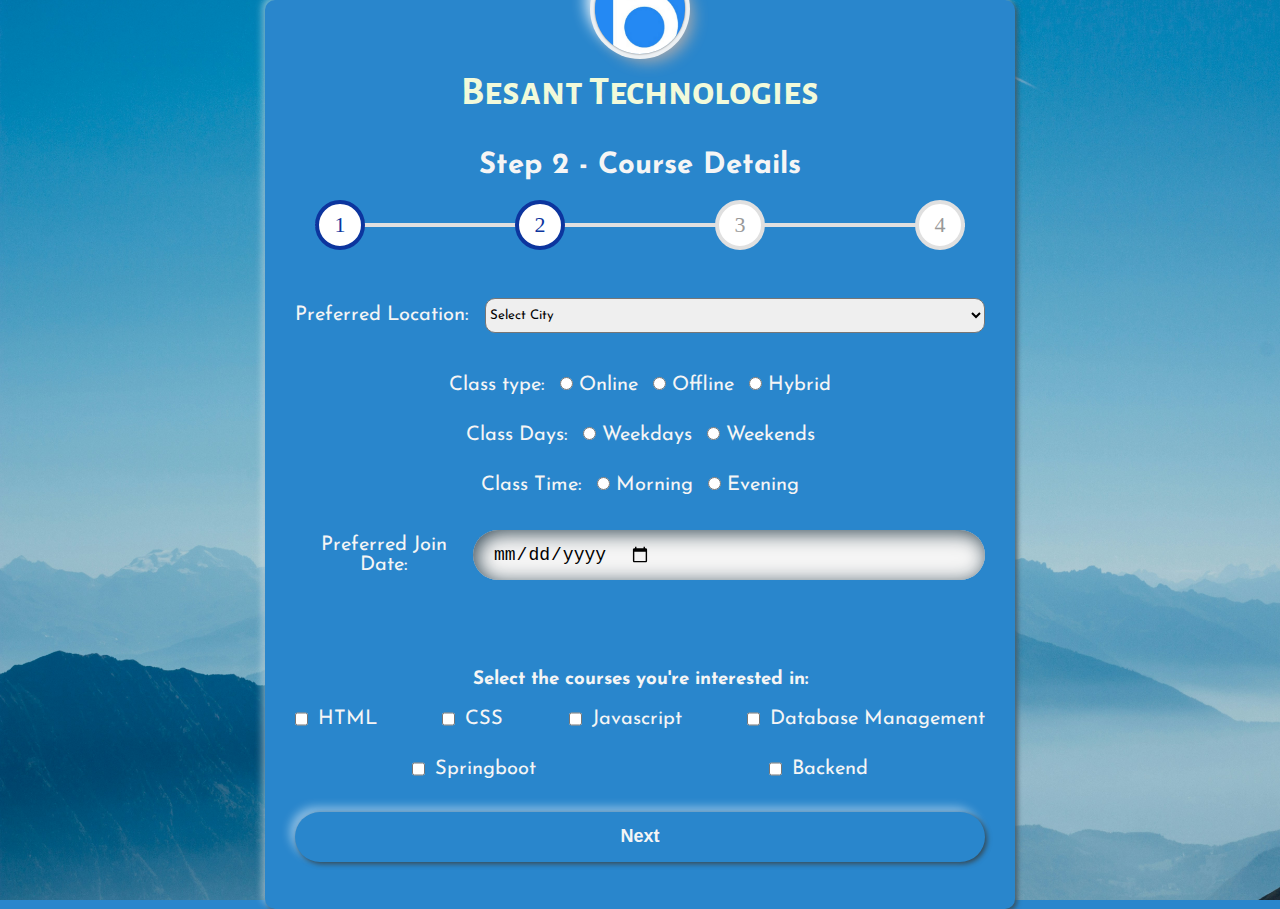
==== page.html @ 96fd52ec "Add files via upload" ====
<!DOCTYPE html>
<html lang="en">
<head>
    <meta charset="UTF-8">
    <meta name="viewport" content="width=device-width, initial-scale=1.0">
    <link rel="stylesheet" href="./assets/style.css">
    <link rel="preconnect" href="https://fonts.googleapis.com">
    <link rel="preconnect" href="https://fonts.gstatic.com" crossorigin>
    <link href="https://fonts.googleapis.com/css2?family=Alegreya+Sans+SC:ital,wght@0,100;0,300;0,400;0,500;0,700;0,800;0,900;1,100;1,300;1,400;1,500;1,700;1,800;1,900&family=Josefin+Sans:ital,wght@0,100..700;1,100..700&family=Mukta:wght@200;300;400;500;600;700;800&display=swap" rel="stylesheet">
    <title>Besant Registration</title>
</head>
<body>
    <div class="mainContainer">
        <img src="./assets/logo.jpeg" alt="Besant Logo" class="logoimg"> 
        <div class="logoText">Besant Technologies</div>
        <div class="heading">
            <h3>Step 2 - Course Details</h3>
        </div>
        <div class="progress">
                <div class="steps">
                  <span class="circle active">1</span>
                  <span class="circle active">2</span>
                  <span class="circle">3</span>
                  <span class="circle">4</span>
                    <div class="progress-bar">
                    <span class="indicator"></span>
                    </div>
                    </div>
        </div>

        <form action="./payment.html" autocomplete="off" target="_self">
            <div class="field">
                <label for="location">Preferred Location:</label>
                <select id="location" name="location">
                    <option value="select">Select City</option>
                    <option value="bangalore">Bangalore</option>
                    <option value="chennai">Chennai</option>
                    <option value="hyderabad">Hyderabad</option>
                    <option value="mumbai">Mumbai</option>
                </select>
            </div> 
            
            <div class="gender">
                <p>Class type:</p>
                <label>
                <input type="radio" name="gender" value="online"> Online
                </label>
                <label>
                <input type="radio" name="gender" value="offline"> Offline
                </label>
                <label>
                <input type="radio" name="gender" value="hybrid"> Hybrid
                </label>                
            </div>
            <div class="gender">
                <p>Class Days:</p>
                <label>
                <input type="radio" name="gender" value="Weekdays"> Weekdays
                </label>
                <label>
                <input type="radio" name="gender" value="Weekends"> Weekends
                </label>           
            </div>
            <div class="gender">
                <p>Class Time:</p>
                <label>
                <input type="radio" name="gender" value="Morning"> Morning
                </label>
                <label>
                <input type="radio" name="gender" value="Evening"> Evening
                </label>           
            </div>
            <div class="field">
                <label for="doj">Preferred Join Date:</label>
                <input type="date" name="doj" id="doj" required style="background-color: whitesmoke; color: black; display: flex; justify-content: first baseline;"> 
            </div>
            <h3>Select the courses you're interested in:</h3>
            <div class="checks">
                <label><input type="checkbox" name="option" value="HTML">HTML</label><br>
                <label><input type="checkbox" name="option" value="CSS">CSS</label><br>
                <label><input type="checkbox" name="option" value="Javascript">Javascript</label><br>
                <label><input type="checkbox" name="option" value="Database Management">Database Management</label><br>
                <label><input type="checkbox" name="option" value="Database Management">Springboot</label><br>
                <label><input type="checkbox" name="option" value="Database Management">Backend</label><br>
            </div>

            <div class="field">
                <button type="submit">Next</button>
            </div>
        </form>
    </div>
</body>
</html>
---- assets/style.css ----
*{
    margin:0;
    padding: 0;
    box-sizing: border-box;
}

html,body{
    height: 100%;
    color: whitesmoke;
    
}

body{
    display: grid;
    place-items: center;
    text-align: center;
    background: #2986cc;
    background-image: url(./background.jpg);
    background-size:cover;
    background-repeat: no-repeat;

}

.heading{
  text-align: center;
  font-family: "Josefin Sans", sans-serif;
  font-size: 25px;
  font-weight: 700;

}

.mainContainer{
    width: 750px;    
    max-height: fit-content;
    background: #2986cc;
    border-radius: 10px;
    padding: 40px 30px;
    box-shadow: -3px -3px 7px #ffffff73,
                2px 2px 5px #344955;
    
}

.mainContainer .logoimg {
    width: 90px;
    height: 90px;
    margin-top: -100px;
    border-radius: 50px;
    box-shadow: 
    0px 0px 2px #5f5f5f,
    0px 0px 0px 5px #ecf0f3,
    8px 8px 15px #a7aaaf,
    -8px -8px 15px #ffffff;
}

.logoText{
    font-size: 40px;
    font-weight: 600;
    margin-bottom: 35px;
    margin-top: 10px;
    color: #000;
    font-family: "Alegreya Sans SC", sans-serif;
    color: #F1FADA;

}

form{
    display: flex;
    flex-direction: column;
    align-items: center;
    justify-content: center;
    gap: 0px;
    max-height: fit-content;
    z-index: 1;
}

.field{
    height: 50px;
    width: 100%;
    display: flex;
    justify-content: space-between;
    align-items: center;
    position: relative;
    margin: 20px;
    z-index: 1;
}

.field label{
    font-size: 20px;
    font-weight: 400;
    font-family: "Josefin Sans", sans-serif;
    z-index: 1;
}

.field input{
    height: 100%;
    width: 75%;
    padding-left: 20px;
    font-size: 18px;
    outline: none;
    border: none;
    color: #C7C8CC;
    background: #2986cc;
    border-radius: 25px;
    box-shadow: inset 3px 3px 19px #344955,
                inset -5px -5px 10px #ffffff73;
                z-index: 1;
}

.field input::placeholder{
    color: #C7C8CC;
    font-family: "Mukta", sans-serif;
    z-index: 1;
}

#dob{
    display: flex;
    justify-content: space-between;
    z-index: 1;
}

.gender{
    font-family: "Josefin Sans", sans-serif;
    font-size: 20px;
    display: flex;
    justify-content: space-between;
    align-items: center;
    gap: 15px;
    padding: 15px;
    z-index: 1;
}

.progress {
  display: flex;
  flex-direction: column;
  align-items: center;
  justify-content: center;
  gap: 40px;
  max-width: 100%;
  width: 100%;
  padding: 20px;
  z-index: 2;

}
.progress .steps {
  display: flex;
  width: 100%;
  align-items: center;
  justify-content: space-between;
  position: relative;
}
.steps .circle {
  display: flex;
  align-items: center;
  justify-content: center;
  height: 50px;
  width: 50px;
  color: #999;
  font-size: 22px;
  font-weight: 500;
  border-radius: 50%;
  background: #fff;
  border: 4px solid #e0e0e0;
  z-index: 1;
}
.steps .circle.active {
  border-color: #0C359E;
  color: #0C359E;
}
.steps .progress-bar {
  position: absolute;
  height: 4px;
  width: 100%;
  background: #e0e0e0;
  z-index: 0;
}
.progress-bar .indicator {
  position: absolute;
  height: 100%;
  width: 0%;
  background: #0C359E;
}

button{
    margin: 25px 0 0 0;
    width: 100%;
    height: 50px;
    color: whitesmoke;
    font-size: 18px;
    font-weight: 600;
    background: #2986cc;
    border: none;
    outline: none;
    cursor: pointer;
    border-radius: 25px;
    box-shadow: 2px 2px 5px #344955,
                -5px -5px 10px #ffffff73;
  }
  button:focus{
    color: #3498db;
    box-shadow: inset 2px 2px 5px #344955,
                inset -5px -5px 10px #ffffff73;
  }

select{
  width: 500px;
  font-family: "Josefin Sans", sans-serif;
  height: 35px;
  border-radius: 10px;
}

select>option{
    font-family: "Josefin Sans", sans-serif;

}

form>h3{
    font-family: "Josefin Sans", sans-serif;
    padding: 70px 0px 20px 0px;
}

.checks{
    display: flex;
    flex-wrap: wrap;
    gap: 30px;
    justify-content: space-between;
    font-family: "Josefin Sans", sans-serif;
    font-size: 20px;
    width: 100%;
}

.checks>label{
    display: flex;
    justify-content: space-between;
    gap: 10px;
}

.checks>input{
    transform: scale(1.5);
}

.paymentSelect>input{
  display: flex;
  justify-content: center;
  align-items: center;
}
.paymentlogo{
  height: 75px;
}

.finalText{
  font-family: "Josefin Sans", sans-serif;
  display: flex;
  flex-direction: column;
  gap: 50px;
  padding-bottom: 50px;
}
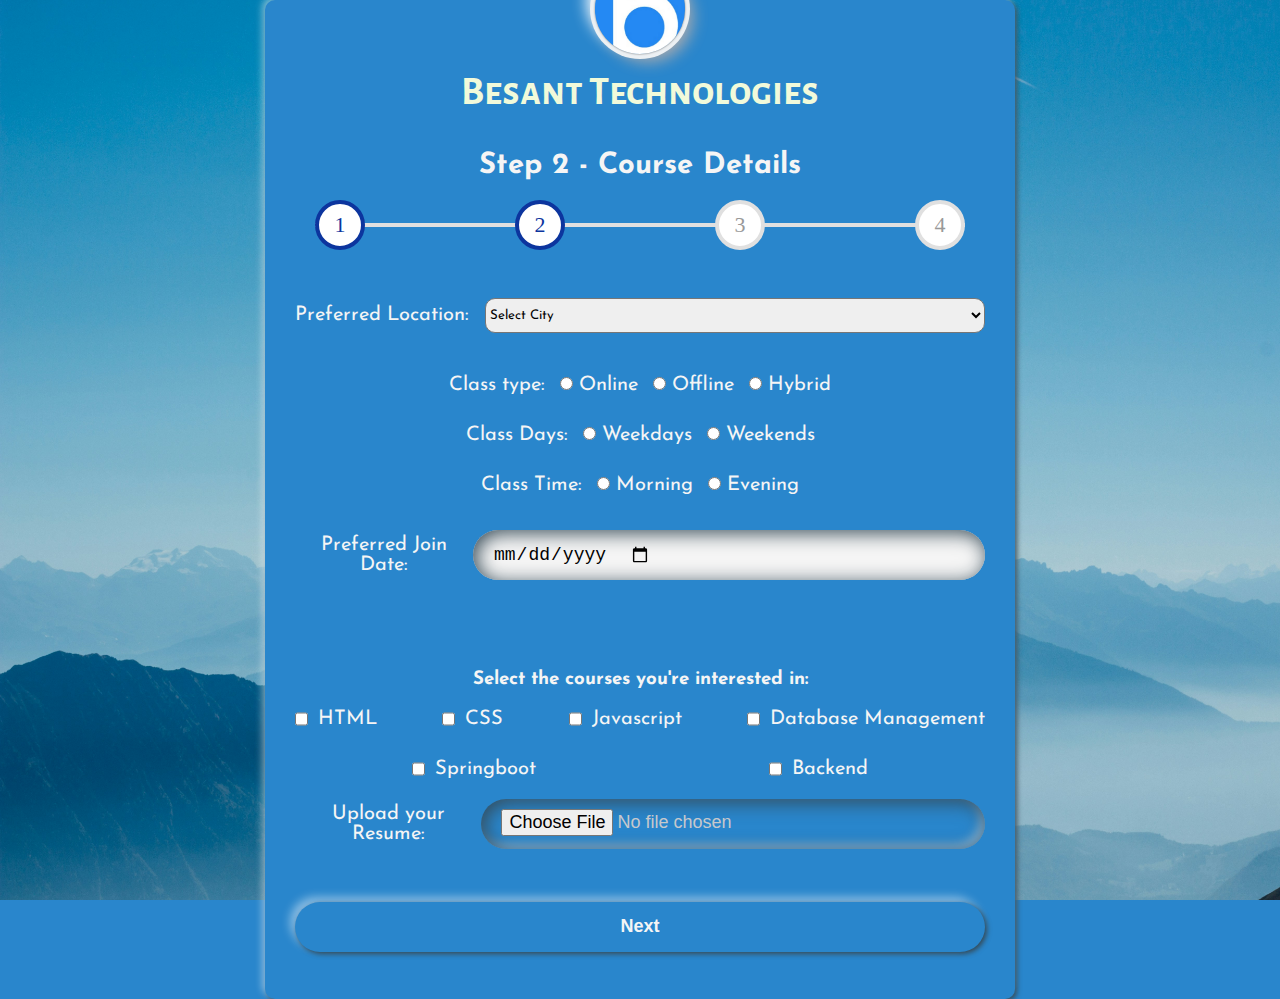
==== commit b4dee7a8: "Update page.html" ====
--- a/page.html
+++ b/page.html
@@ -2,7 +2,8 @@
 <html lang="en">
 <head>
     <meta charset="UTF-8">
-    <meta name="viewport" content="width=device-width, initial-scale=1.0">
+    <meta name="viewport" content="width=device-width, initial-scale=0.8">
+    <link rel="icon" type="image/x-icon" href="./assets/logo.jpeg">
     <link rel="stylesheet" href="./assets/style.css">
     <link rel="preconnect" href="https://fonts.googleapis.com">
     <link rel="preconnect" href="https://fonts.gstatic.com" crossorigin>
@@ -85,9 +86,14 @@
             </div>
 
             <div class="field">
+                <label for="fileUpload">Upload your Resume:</label>
+                <input type="file" id="fileUpload" name="file"><br><br>
+            </div>
+
+            <div class="field">
                 <button type="submit">Next</button>
             </div>
         </form>
     </div>
 </body>
-</html>+</html>
--- a/assets/style.css
+++ b/assets/style.css
@@ -254,3 +254,11 @@
   gap: 50px;
   padding-bottom: 50px;
 }
+
+#fileUpload{
+  padding: 10px 20px;
+  display: flex;
+  justify-content: center;
+  align-items: center;
+}
+
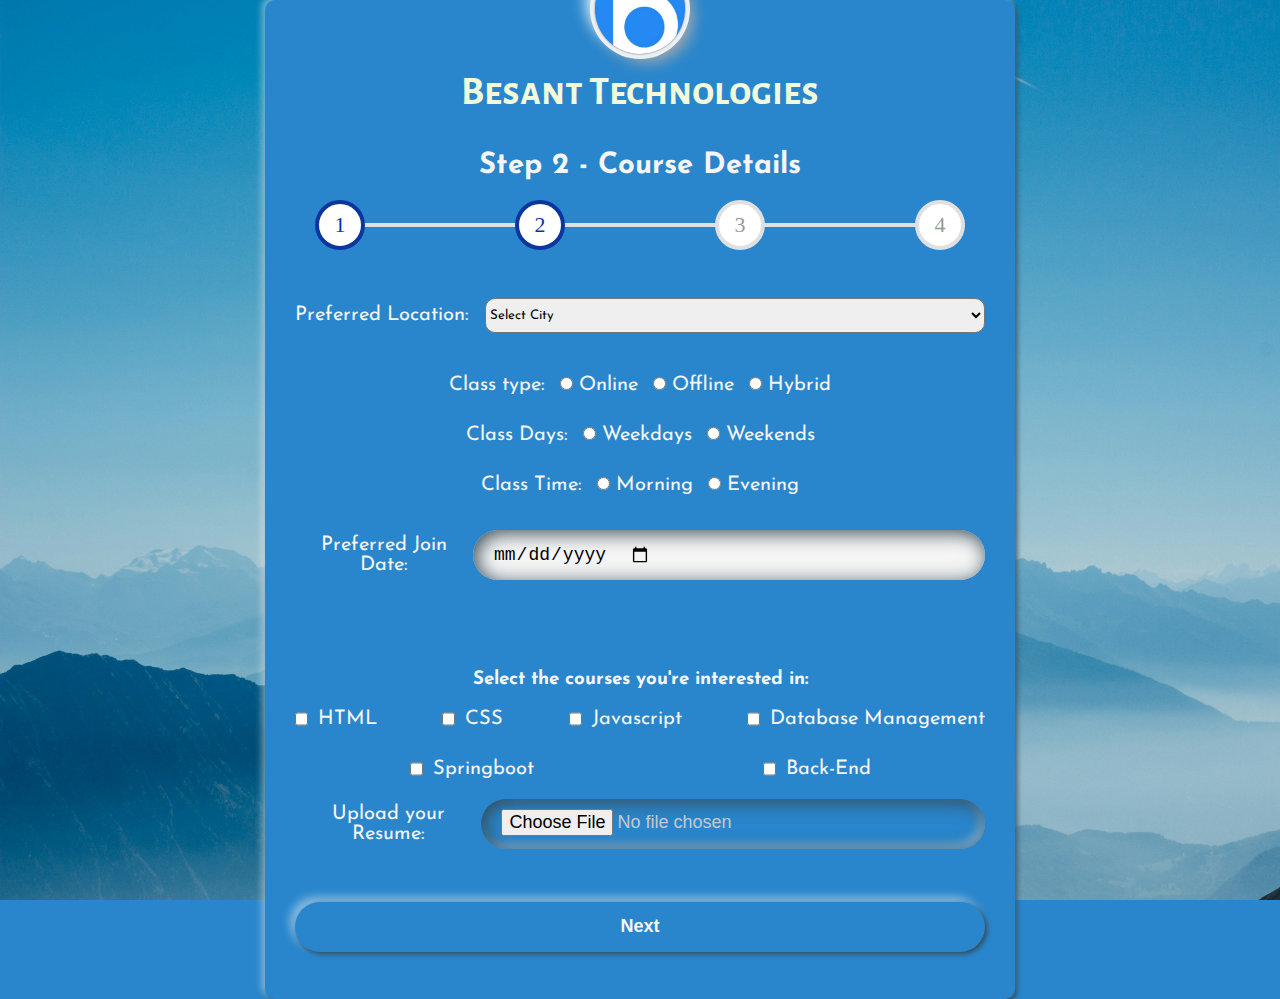
==== commit 0535af7f: "Update page.html" ====
--- a/page.html
+++ b/page.html
@@ -81,8 +81,8 @@
                 <label><input type="checkbox" name="option" value="CSS">CSS</label><br>
                 <label><input type="checkbox" name="option" value="Javascript">Javascript</label><br>
                 <label><input type="checkbox" name="option" value="Database Management">Database Management</label><br>
-                <label><input type="checkbox" name="option" value="Database Management">Springboot</label><br>
-                <label><input type="checkbox" name="option" value="Database Management">Backend</label><br>
+                <label><input type="checkbox" name="option" value="Springboot">Springboot</label><br>
+                <label><input type="checkbox" name="option" value="Backend">Back-End</label><br>
             </div>
 
             <div class="field">
